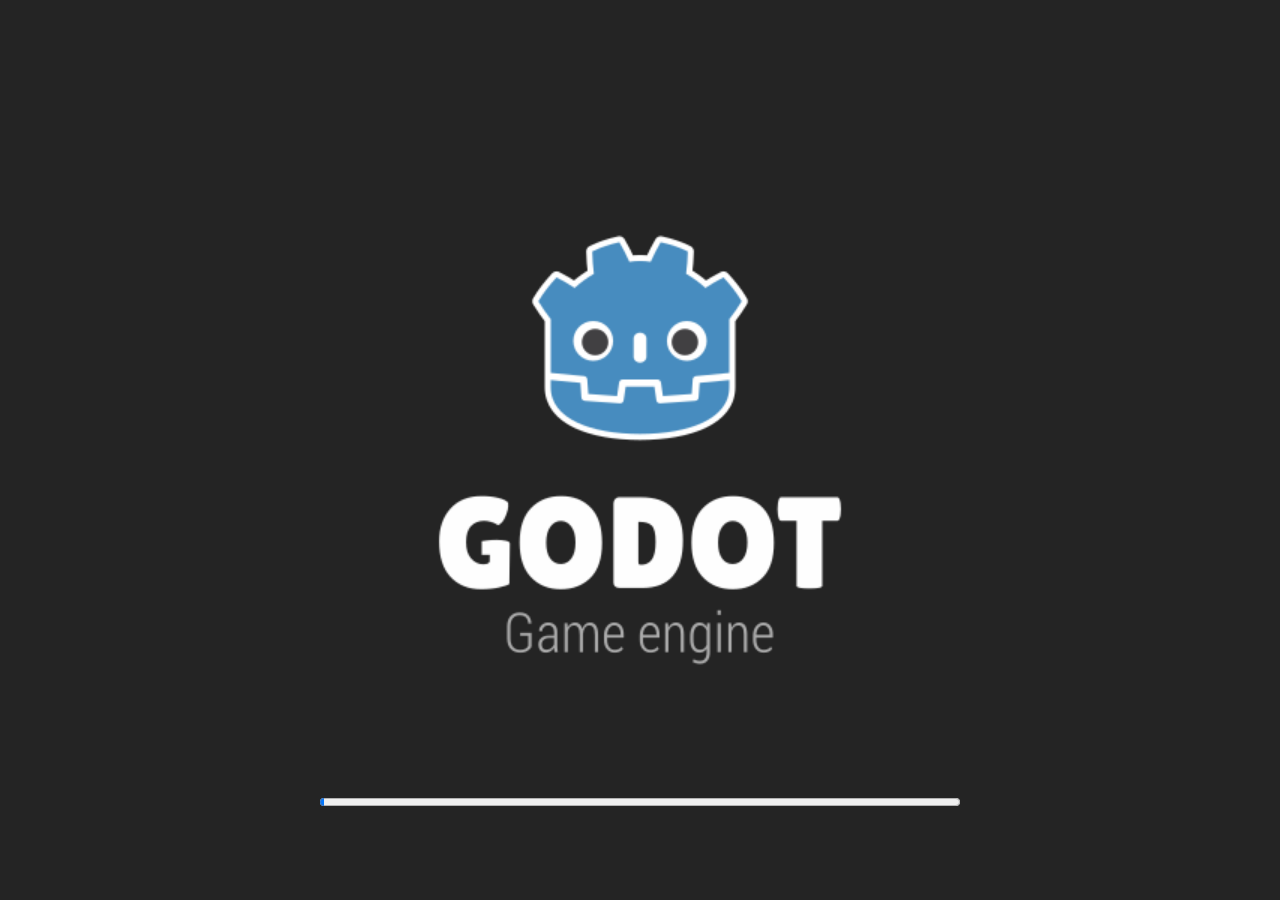
==== web/unhinged-delivery-simulator.html @ cbf8c131 "add some svgs/fixes" ====
<!DOCTYPE html>
<html lang="en">
	<head>
		<meta charset="utf-8">
		<meta name="viewport" content="width=device-width, user-scalable=no, initial-scale=1.0">
		<title>unhinged-delivery-simulator</title>
		<style>
html, body, #canvas {
	margin: 0;
	padding: 0;
	border: 0;
}

body {
	color: white;
	background-color: black;
	overflow: hidden;
	touch-action: none;
}

#canvas {
	display: block;
}

#canvas:focus {
	outline: none;
}

#status, #status-splash, #status-progress {
	position: absolute;
	left: 0;
	right: 0;
}

#status, #status-splash {
	top: 0;
	bottom: 0;
}

#status {
	background-color: #242424;
	display: flex;
	flex-direction: column;
	justify-content: center;
	align-items: center;
	visibility: hidden;
}

#status-splash {
	max-height: 100%;
	max-width: 100%;
	margin: auto;
}

#status-splash.show-image--false {
	display: none;
}

#status-splash.fullsize--true {
	height: 100%;
	width: 100%;
	object-fit: contain;
}

#status-splash.use-filter--false {
	image-rendering: pixelated;
}

#status-progress, #status-notice {
	display: none;
}

#status-progress {
	bottom: 10%;
	width: 50%;
	margin: 0 auto;
}

#status-notice {
	background-color: #5b3943;
	border-radius: 0.5rem;
	border: 1px solid #9b3943;
	color: #e0e0e0;
	font-family: 'Noto Sans', 'Droid Sans', Arial, sans-serif;
	line-height: 1.3;
	margin: 0 2rem;
	overflow: hidden;
	padding: 1rem;
	text-align: center;
	z-index: 1;
}
		</style>
		<link id="-gd-engine-icon" rel="icon" type="image/png" href="unhinged-delivery-simulator.icon.png" />
<link rel="apple-touch-icon" href="unhinged-delivery-simulator.apple-touch-icon.png"/>

	</head>
	<body>
		<canvas id="canvas">
			Your browser does not support the canvas tag.
		</canvas>

		<noscript>
			Your browser does not support JavaScript.
		</noscript>

		<div id="status">
			<img id="status-splash" class="show-image--true fullsize--true use-filter--true" src="unhinged-delivery-simulator.png" alt="">
			<progress id="status-progress"></progress>
			<div id="status-notice"></div>
		</div>

		<script src="unhinged-delivery-simulator.js"></script>
		<script>
const GODOT_CONFIG = {"args":[],"canvasResizePolicy":2,"emscriptenPoolSize":8,"ensureCrossOriginIsolationHeaders":true,"executable":"unhinged-delivery-simulator","experimentalVK":false,"fileSizes":{"unhinged-delivery-simulator.pck":278776,"unhinged-delivery-simulator.wasm":37896978},"focusCanvas":true,"gdextensionLibs":[],"godotPoolSize":4};
const GODOT_THREADS_ENABLED = false;
const engine = new Engine(GODOT_CONFIG);

(function () {
	const statusOverlay = document.getElementById('status');
	const statusProgress = document.getElementById('status-progress');
	const statusNotice = document.getElementById('status-notice');

	let initializing = true;
	let statusMode = '';

	function setStatusMode(mode) {
		if (statusMode === mode || !initializing) {
			return;
		}
		if (mode === 'hidden') {
			statusOverlay.remove();
			initializing = false;
			return;
		}
		statusOverlay.style.visibility = 'visible';
		statusProgress.style.display = mode === 'progress' ? 'block' : 'none';
		statusNotice.style.display = mode === 'notice' ? 'block' : 'none';
		statusMode = mode;
	}

	function setStatusNotice(text) {
		while (statusNotice.lastChild) {
			statusNotice.removeChild(statusNotice.lastChild);
		}
		const lines = text.split('\n');
		lines.forEach((line) => {
			statusNotice.appendChild(document.createTextNode(line));
			statusNotice.appendChild(document.createElement('br'));
		});
	}

	function displayFailureNotice(err) {
		console.error(err);
		if (err instanceof Error) {
			setStatusNotice(err.message);
		} else if (typeof err === 'string') {
			setStatusNotice(err);
		} else {
			setStatusNotice('An unknown error occurred.');
		}
		setStatusMode('notice');
		initializing = false;
	}

	const missing = Engine.getMissingFeatures({
		threads: GODOT_THREADS_ENABLED,
	});

	if (missing.length !== 0) {
		if (GODOT_CONFIG['serviceWorker'] && GODOT_CONFIG['ensureCrossOriginIsolationHeaders'] && 'serviceWorker' in navigator) {
			let serviceWorkerRegistrationPromise;
			try {
				serviceWorkerRegistrationPromise = navigator.serviceWorker.getRegistration();
			} catch (err) {
				serviceWorkerRegistrationPromise = Promise.reject(new Error('Service worker registration failed.'));
			}
			// There's a chance that installing the service worker would fix the issue
			Promise.race([
				serviceWorkerRegistrationPromise.then((registration) => {
					if (registration != null) {
						return Promise.reject(new Error('Service worker already exists.'));
					}
					return registration;
				}).then(() => engine.installServiceWorker()),
				// For some reason, `getRegistration()` can stall
				new Promise((resolve) => {
					setTimeout(() => resolve(), 2000);
				}),
			]).then(() => {
				// Reload if there was no error.
				window.location.reload();
			}).catch((err) => {
				console.error('Error while registering service worker:', err);
			});
		} else {
			// Display the message as usual
			const missingMsg = 'Error\nThe following features required to run Godot projects on the Web are missing:\n';
			displayFailureNotice(missingMsg + missing.join('\n'));
		}
	} else {
		setStatusMode('progress');
		engine.startGame({
			'onProgress': function (current, total) {
				if (current > 0 && total > 0) {
					statusProgress.value = current;
					statusProgress.max = total;
				} else {
					statusProgress.removeAttribute('value');
					statusProgress.removeAttribute('max');
				}
			},
		}).then(() => {
			setStatusMode('hidden');
		}, displayFailureNotice);
	}
}());
		</script>
	</body>
</html>
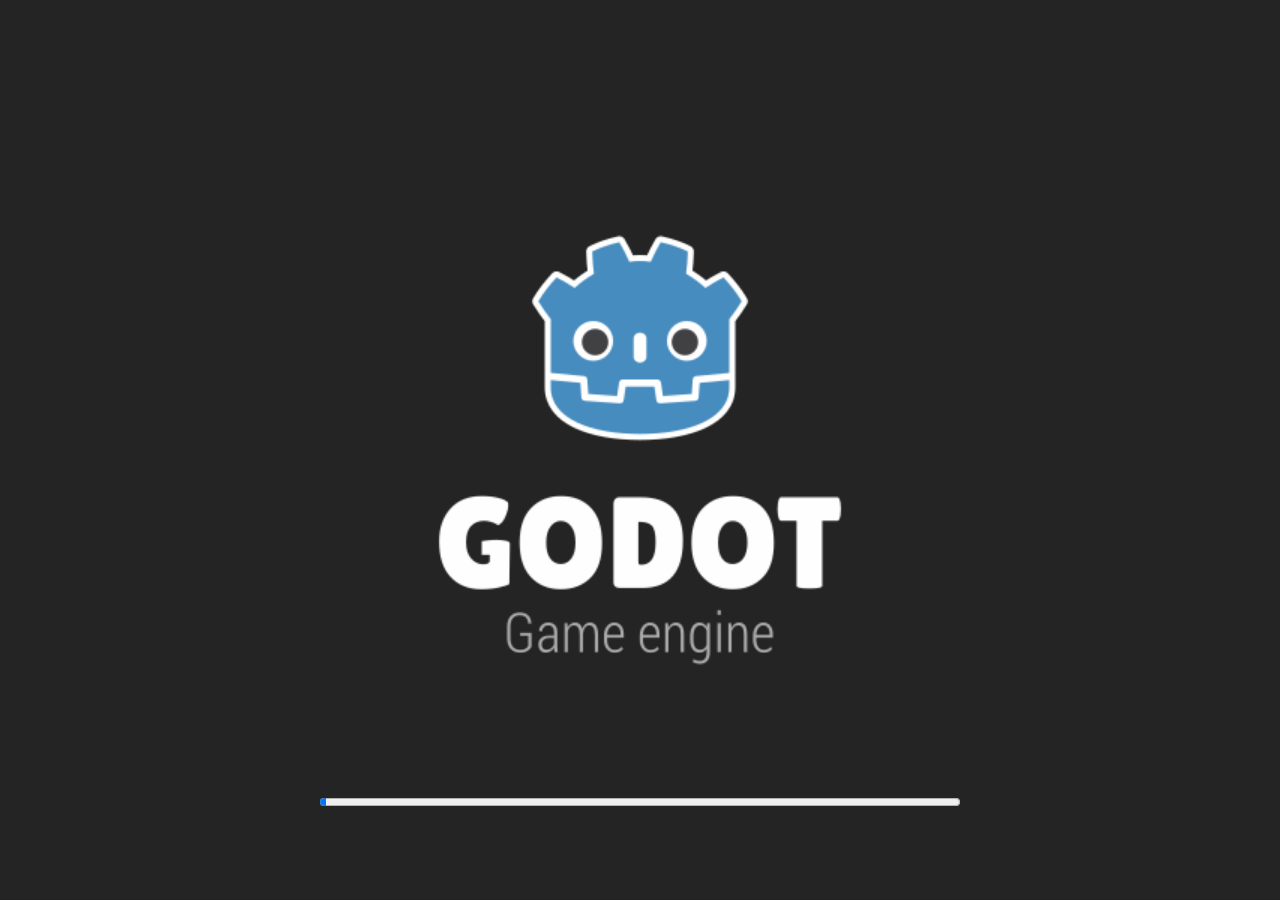
==== commit 505438fe: "update web build" ====
--- a/web/unhinged-delivery-simulator.html
+++ b/web/unhinged-delivery-simulator.html
@@ -111,7 +111,7 @@
 
 		<script src="unhinged-delivery-simulator.js"></script>
 		<script>
-const GODOT_CONFIG = {"args":[],"canvasResizePolicy":2,"emscriptenPoolSize":8,"ensureCrossOriginIsolationHeaders":true,"executable":"unhinged-delivery-simulator","experimentalVK":false,"fileSizes":{"unhinged-delivery-simulator.pck":278776,"unhinged-delivery-simulator.wasm":37896978},"focusCanvas":true,"gdextensionLibs":[],"godotPoolSize":4};
+const GODOT_CONFIG = {"args":[],"canvasResizePolicy":2,"emscriptenPoolSize":8,"ensureCrossOriginIsolationHeaders":true,"executable":"unhinged-delivery-simulator","experimentalVK":false,"fileSizes":{"unhinged-delivery-simulator.pck":362692,"unhinged-delivery-simulator.wasm":37896978},"focusCanvas":true,"gdextensionLibs":[],"godotPoolSize":4};
 const GODOT_THREADS_ENABLED = false;
 const engine = new Engine(GODOT_CONFIG);
 
